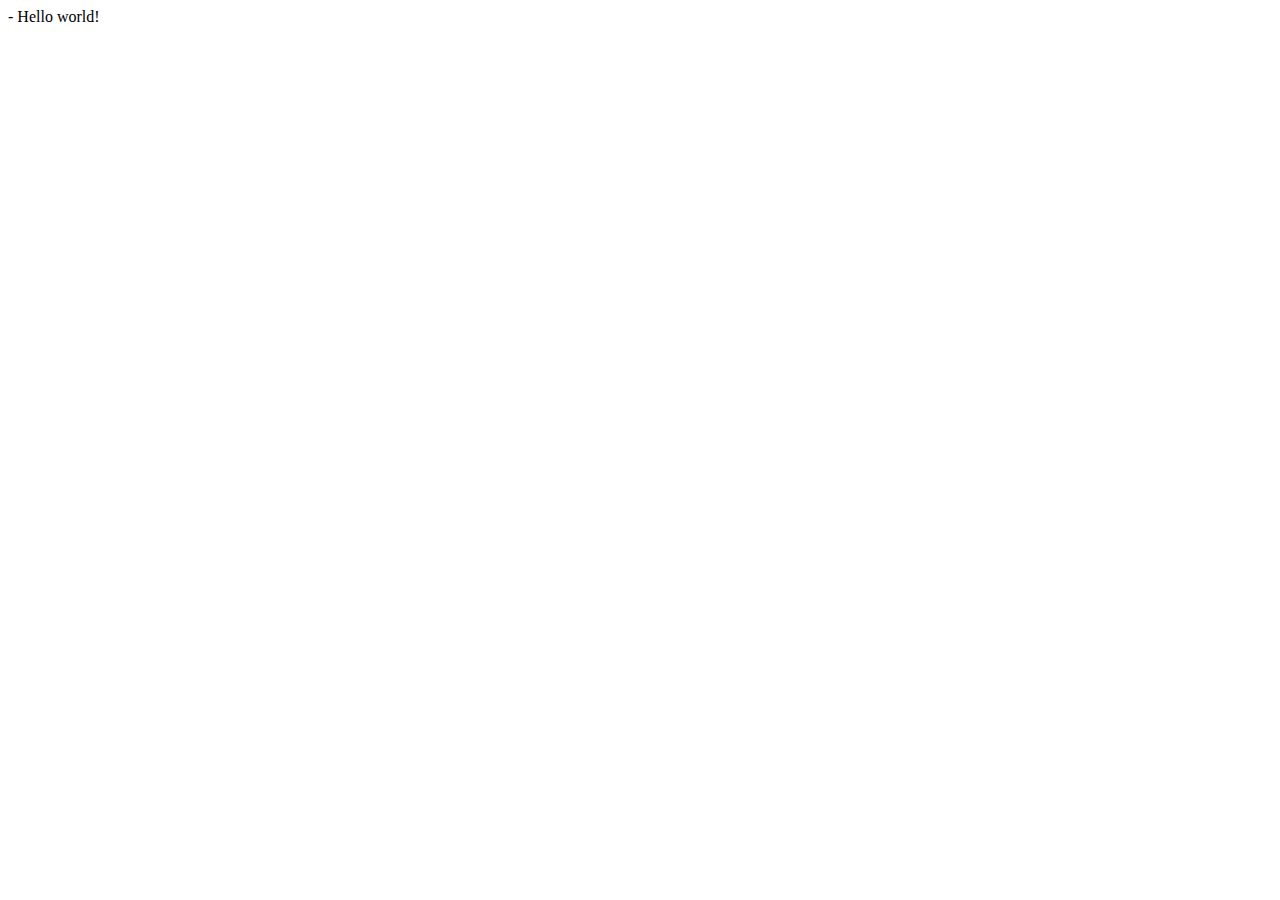
==== index.html @ 1ed4e725 "Add resume template" ====
<!DOCTYPE html>
<html lang="en">
<head>
    <meta charset="UTF-8">
    <meta http-equiv="X-UA-Compatible" content="IE=edge">
    <meta name="viewport" content="width=device-width, initial-scale=1.0">
    <title>Resume</title>
</head>
<body>
    - Hello world!
</body>
</html>
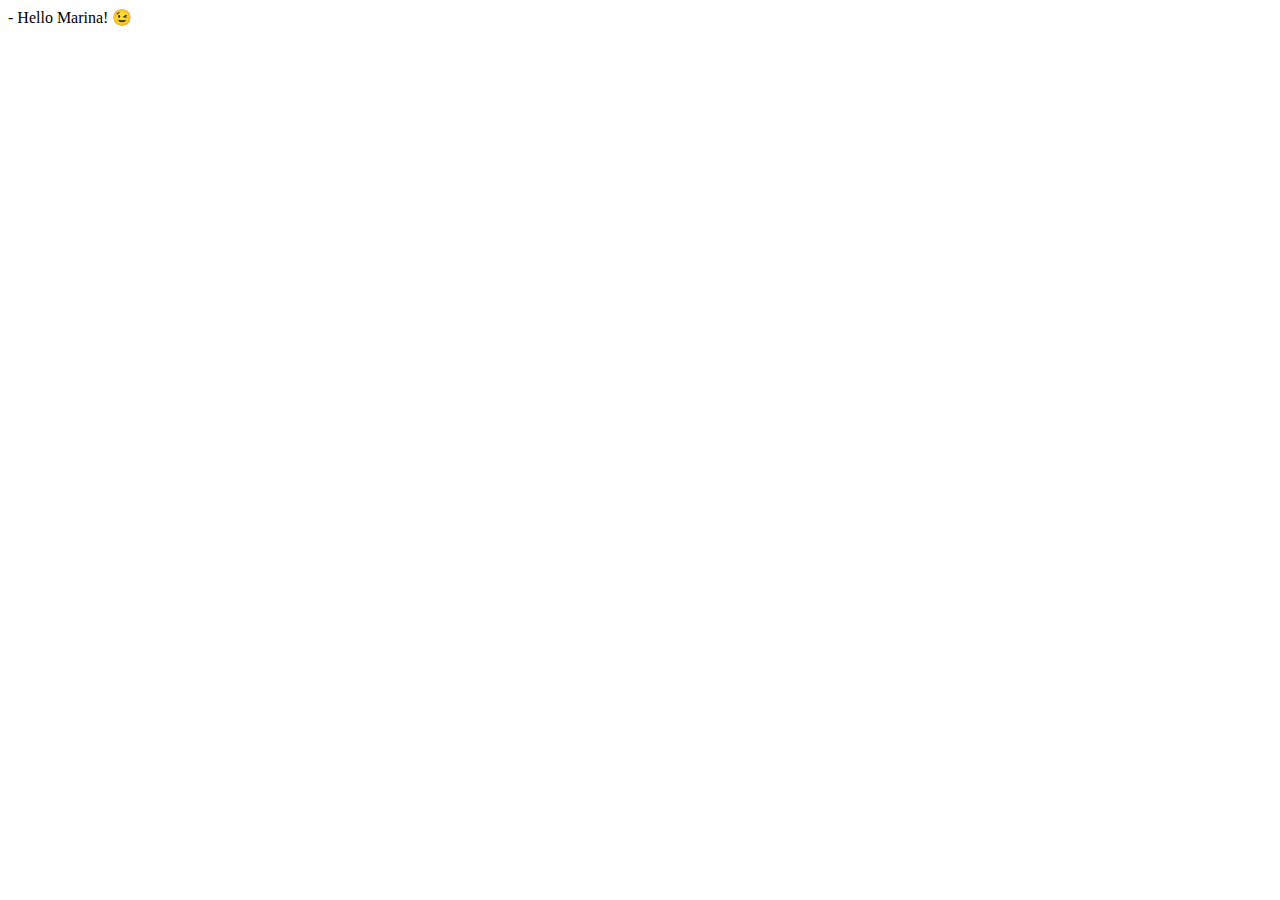
==== commit 3c50654d: "body test" ====
--- a/index.html
+++ b/index.html
@@ -7,6 +7,6 @@
     <title>Resume</title>
 </head>
 <body>
-    - Hello world!
+    - Hello Marina! &#x1F609;
 </body>
 </html>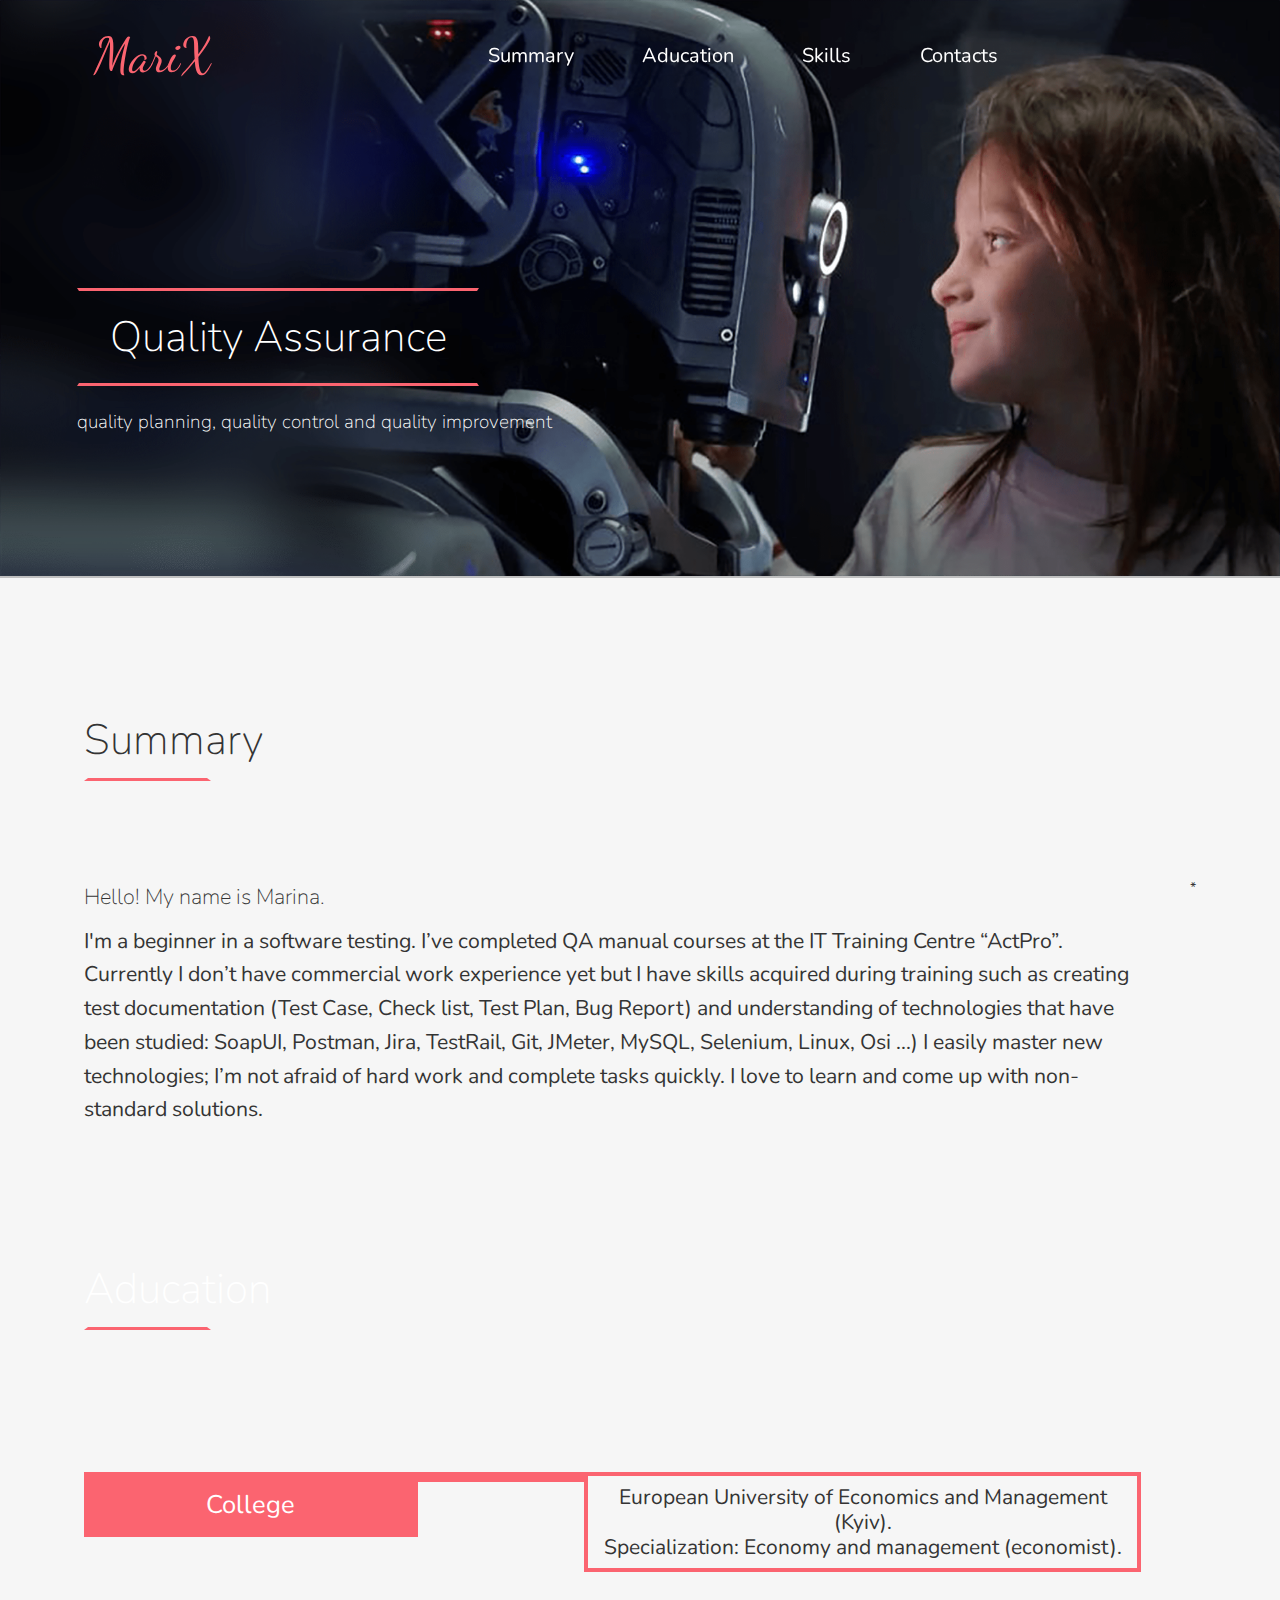
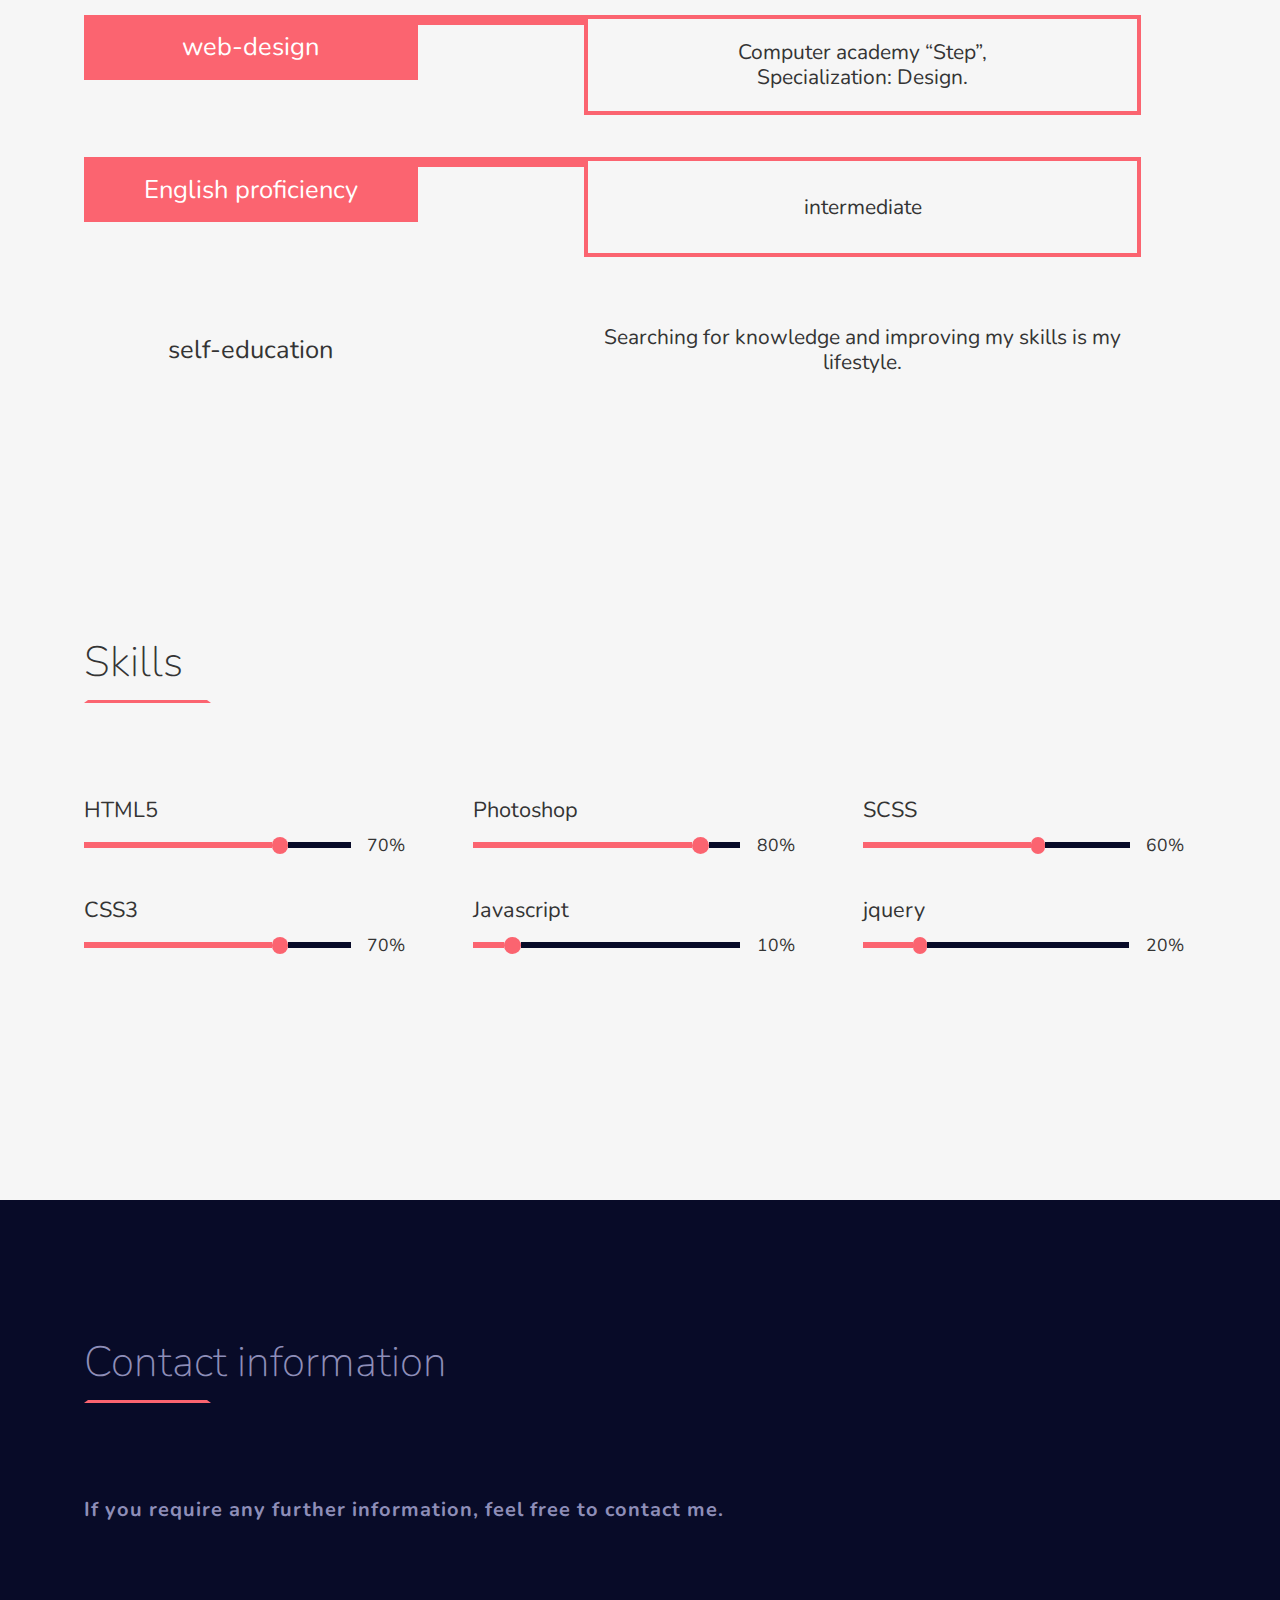
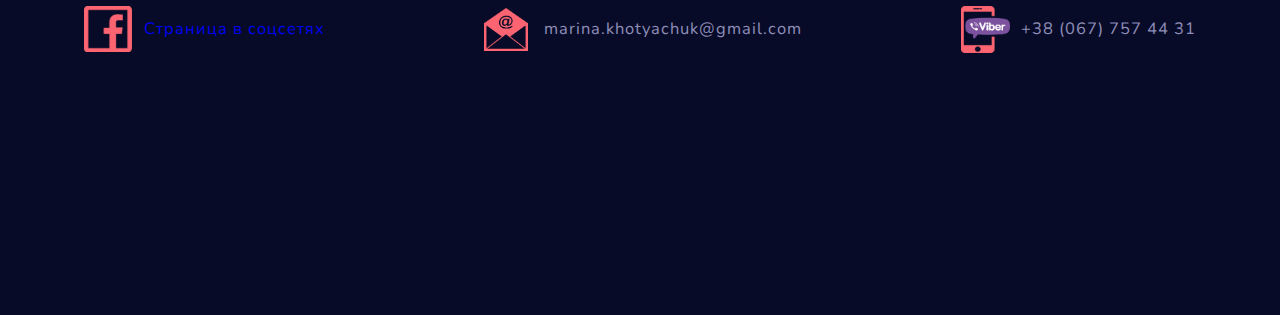
==== commit ec8812f6: "index modified languaged" ====
--- a/index.html
+++ b/index.html
@@ -1,12 +1,259 @@
 <!DOCTYPE html>
 <html lang="en">
-<head>
-    <meta charset="UTF-8">
-    <meta http-equiv="X-UA-Compatible" content="IE=edge">
-    <meta name="viewport" content="width=device-width, initial-scale=1.0">
-    <title>Resume</title>
-</head>
-<body>
-    - Hello Marina! &#x1F609;
-</body>
+    <head>
+        <meta charset="UTF-8">
+        <meta name="viewport" content="width=device-width,initial-scale=1.0">
+        <meta name="robots" content="none">
+        <meta http-equiv="X-UA-Compatible" content="ie=edge">
+        <title>MariX</title>
+        <link rel="stylesheet" href="css/main.css">
+    </head>
+    <body>
+        <header>
+            <div class="header"></div>
+            <div id="logo" onclick="slowScroll('#top')">
+                <span id="span_logo">MariX</span>
+            </div>
+            <div class="header_burger">
+                <span></span>
+            </div>
+            
+            <div id="menu">
+                <a href="#" title="Обо мне" onclick="slowScroll('#main')">Summary</a>
+                <a href="#" title="Образование" onclick="slowScroll('#edu')">Aducation</a>
+                <a href="#" title="Навыки" onclick="slowScroll('#skills')">Skills</a>
+                <a href="#" title="Контакты" onclick="slowScroll('#contacts')">Contacts</a>
+            </div>
+            
+            
+        </header>
+
+        <div id="container">
+        <div id="top">
+                <img src="images/head@3x.png">
+                
+            <div id="top_headline">
+                <h1>Quality Assurance</h1><br>
+                <h3>quality planning, quality control and quality improvement</h3>
+            </div>
+            
+        </div>
+
+
+        <!--блок Обо мне-->
+        <div id="main">
+            <div class="lable">
+                <h2>Summary</h2><div></div>
+            </div>
+           
+                
+            <div class="story">
+                
+                
+                <div class="content">
+                    <h3>Hello! My name is Marina.</h3>
+                <p>I'm a beginner in a software testing. I’ve completed QA manual courses at the IT Training Centre “ActPro”. Currently I don’t have commercial work experience yet but I have skills acquired during training such as creating test documentation (Test Case, Check list, Test Plan, Bug Report) and understanding of technologies that have been studied: SoapUI, Postman, Jira, TestRail, Git, JMeter, MySQL, Selenium, Linux, Osi ...)
+                I easily master new technologies; I’m not afraid of hard work and complete tasks quickly. I love to learn and come up with non-standard solutions.
+                </p>
+                    </div>
+                    <div class="photo">*</div>
+                
+            </div>
+
+            
+ <!--
+            <div class="story_block">
+                <div class="block_title">Продолжение (Long read)</div>
+                <div class="block_text">
+                    <p>А дальше были 7 лет декрета, которые принесли мне двоих прекрасных детей, счастливую 
+                        семью о которой я мечтала… <br>Да, 7 лет это очень много для ITсферы и я понимаю, что
+                         прогресс ушел вперед, верстка усложнилась, технологии изменились и, возможно, мне
+                          не всегда удавалось держать руку на пульсе всех нововведений. Но! Я сегодня ничуть 
+                          не хуже чем раньше, даже лучше. Я такая же способная, умная и целеустремленная и, 
+                          вдобавок, теперь стрессоустойчивая и отзывчивая к людям.
+                    </p>
+                    <p>
+                        В этом году, неожиданно для себя, мне пришлось познакомиться с новым направлением &mdash; звукозаписью.
+                        Мой муж &mdash; музыкант захотел домашнюю мини звукозаписывающую студию и по его просьбе я 
+                        сама установила секвенсор Ableton Live, разобралась в интерфейсе, подключила внешнюю звуковую карту, 
+                        плюс множество разных плагинов, объяснила как все это работает. В результате клиент счастлив, а я 
+                        молодец!<br>
+                        Так же в этом году, еще более неожиданно, я имела возможность преподавать основы 
+                        информатики в 10 классе частной школы. Не знаю как это мне пригодится в дальнейшем, 
+                        но я отлично справилась и убедилась, что очень люблю свою работу и готова бесстрашно 
+                        браться за новые возможности саморазвития.
+                    </p>
+                    <p>
+                        Я легко осваиваю новые технологии, не боюсь тяжелой работы, быстро 
+                        справляюсь с поставленными задачами, обожаю учиться и находить нестандартные решения. 
+                        Считаю себя интеллигентной, воспитанной, 
+                        пунктуальной. Я серьезно отношусь к выполнению своих обязанностей, коммуникабельная,
+                         крепкий сангвиник, люблю людей и хочу быть полезной обществу. Воспринимаю мир вокруг 
+                         себя как необъятное пространство возможностей.
+                    </p>
+                </div>
+            </div>
+           -->
+            
+        </div>
+    
+        <!--блок Образование-->
+        <div id="edu">
+            <div class="lable">
+                <h2>Aducation</h2><div></div>
+            </div>
+            <div id="big_lable">
+                
+
+                <div id="fst_line">
+                    <div id="line_col_1"> <span>College</span></div>
+                    <div id="line_col_2"><span></span></div>
+                    <div id="line_col_3"><span>European University of Economics and Management (Kyiv).<br>
+                        Specialization: Economy and management (economist).</span>
+                    </div>
+                </div>
+
+                <div id="sst_line">
+                    <div id="line_col_1"> <span>web-design</span></div>
+                    <div id="line_col_2"><span></span></div>
+                    <div id="line_col_3"><span>Computer academy “Step”,<br>Specialization: Design.</span></div>
+                </div>
+
+                <div id="third_line">
+                    <div id="line_col_1"> <span>English proficiency</span></div>
+                    <div id="line_col_2"><span></span></div>
+                    <div id="line_col_3"><span>intermediate</span></div>
+                </div>
+
+                <div id="tfourth_line">
+                    <div id="line_col_1"> <span>self-&shy;education</span></div>
+                    <div id="line_col_2"><span></span></div>
+                    <div id="line_col_3"><span>Searching for knowledge and improving my skills is my lifestyle.</span></div>
+                </div>
+
+            </div>
+         
+        </div>
+         <!--блок Навыки-->
+         <div id="skills">
+            <div class="lable">
+                <h2>Skills</h2><div></div>
+            </div>
+
+            <div id="progressbars">
+                <div class="prog_1_line">
+                    <div class="prog_coll">
+                        <p>HTML5</p>
+                         <div><span class="red_line"></span>
+                            <span class="circle"></span>
+                            <span class="gray_line"></span>
+                            <span class="persent">70%</span>
+                        </div>   
+                    </div>
+                    <div class="prog_coll2">
+                        <p>Photoshop</p>
+                        <div><span class="red_line"></span>
+                            <span class="circle"></span>
+                            <span class="gray_line"></span>
+                            <span class="persent">80%</span>
+                        </div>    
+                    </div>
+                    <div class="prog_coll3">
+                        <p>SCSS</p>
+                        <div><span class="red_line"></span>
+                            <span class="circle"></span>
+                            <span class="gray_line"></span>
+                            <span class="persent">60%</span>
+                        </div>    
+                    </div>
+                </div>
+                <div class="prog_2_line">
+                    <div class="prog_coll">
+                        <p>CSS3</p>
+                         <div><span class="red_line"></span>
+                            <span class="circle"></span>
+                            <span class="gray_line"></span>
+                            <span class="persent">70%</span>
+                        </div>   
+                    </div>
+                    <div class="prog_coll2">
+                        <p>Javascript</p>
+                        <div><span class="red_line"></span>
+                            <span class="circle"></span>
+                            <span class="gray_line"></span>
+                            <span class="persent">10%</span>
+                        </div>    
+                    </div>
+                    <div class="prog_coll3">
+                        <p>jquery</p>
+                        <div><span class="red_line"></span>
+                            <span class="circle"></span>
+                            <span class="gray_line"></span>
+                            <span class="persent">20%</span>
+                        </div>    
+                    </div>
+                </div>
+            </div>
+            
+        </div>  
+        <!--блок Контакты-->
+        <div id="contacts">
+            <div class="lable">
+                <h2>Contact information</h2><div></div>
+            </div>
+
+            <h5>If you require any further information, feel free to contact me.</h5>
+            <div id="contacts_wrap">
+                
+                <div id="page"><img src="images/facebook_new.png"><span><a href="https://www.facebook.com/profile.php?id=100001445771435" target="blank">Страница&nbsp;в&nbsp;соцсетях</a></span></div>
+                <div id="mail"><img src="images/email_new.png"><span>marina.khotyachuk@gmail.com</span></div>
+                <div id="phone"><img src="images/phone_new.png"><span>+38&nbsp;(067)&nbsp;757&nbsp;44&nbsp;31</span></div>
+            </div>
+      
+         
+        </div>
+        </div>
+        <!--------------------------------------------------------------->
+        <script src="js/script.js"></script>
+       
+        <script src="https://ajax.googleapis.com/ajax/libs/jquery/3.6.0/jquery.min.js"></script>
+
+        <script>
+            function slowScroll(id) {
+                $('html, body').animate({scrollTop: $(id).offset().top}, 500);
+            }
+
+            $(document).on("scroll", function () {
+                if($(window).scrollTop() === 0)
+                $("header").removeClass("fixed");
+                else
+                $("header").attr("class", "fixed");
+
+            });
+           
+        </script>
+        <script>
+            $(document).ready(function(){
+                $('.block_title').click(function(event){
+                    $(this).toggleClass('active').next().slideToggle(300);
+                });
+                });
+        </script>
+
+        <script>
+            $(document).ready(function(){
+                $('.header_burger').click(function(event){
+                    $('.header_burger,#menu').toggleClass('active');
+                    $('body').toggleClass('lock');
+                  
+                });
+
+                    $('#menu a').click(function(event) {
+                        $('.header__burger,#menu').removeClass('active');
+                        $('body').removeClass('lock');
+                    });
+            });
+        </script>
+       
+    </body>
 </html>--- a/css/main.css
+++ b/css/main.css
@@ -0,0 +1,810 @@
+@charset "UTF-8";
+/*Обнуление*/
+@import url("https://fonts.googleapis.com/css2?family=Nunito:ital,wght@0,400;1,700&display=swap");
+@import url("https://fonts.googleapis.com/css2?family=Dancing+Script:wght@600&display=swap");
+* {
+  padding: 0;
+  margin: 0;
+  border: 0;
+}
+
+*, *:before, *:after {
+  -webkit-box-sizing: border-box;
+  box-sizing: border-box;
+}
+
+:focus, :active {
+  outline: none;
+}
+
+a:focus, a:active {
+  outline: none;
+}
+
+nav, footer, header, aside {
+  display: block;
+}
+
+html, body {
+  height: 100%;
+  width: 100%;
+  font-size: 100%;
+  line-height: 100%;
+  font-size: 14px;
+  -ms-text-size-adjust: 100%;
+  -moz-text-size-adjust: 100%;
+  -webkit-text-size-ajust: 100%;
+}
+
+input, button, textarea {
+  font-family: inherit;
+}
+
+input::-ms-clear {
+  display: none;
+}
+
+button {
+  cursor: pointer;
+}
+
+button::-moz-focus-inner {
+  padding: 0;
+  border: 0;
+}
+
+a, a:visited {
+  text-decoration: none;
+}
+
+a:hover {
+  text-decoration: none;
+}
+
+ul, li {
+  list-style: none;
+}
+
+img {
+  vertical-align: top;
+}
+
+/*h1,h2.h3,h4,h5,h6{font-size: inherit;font-weight: inherit;}
+/*------------------------------------------*/
+* {
+  margin: 0;
+  padding: 0;
+  outline: none;
+}
+
+/*Переменные*/
+/*----------*/
+body, html {
+  width: 100%;
+  height: 100%;
+}
+
+body {
+  background-color: #f6f6f6;
+  font-family: "Nunito", "serif", "Trebuchet MS", Arial, Helvetica, sans-serif;
+}
+
+h1, h2, h3, h4, h5 {
+  font-family: "Nunito", "serif", "Trebuchet MS", Arial, Helvetica, sans-serif;
+  font-weight: lighter;
+}
+
+header {
+  padding: 10px 0.5% 0px 0.5%;
+  width: calc(320px + (1600 - 320) * ((100vw - 320px) / (1600 - 320)));
+  background: transparent;
+  float: left;
+  position: fixed;
+  z-index: 5000;
+}
+header #logo {
+  float: left;
+  color: #fb6470;
+  cursor: pointer;
+}
+header #logo span#span_logo {
+  font-size: calc(15px + (60 - 15) * ((100vw - 320px) / (1600 - 320)));
+  line-height: calc(10px + (120 - 10) * ((100vw - 320px) / (1600 - 320)));
+  margin-left: calc(20px + (110 - 20) * ((100vw - 320px) / (1600 - 320)));
+  font-family: "Dancing Script", sans-serif;
+}
+header .header_burger {
+  display: none;
+}
+header #menu {
+  text-align: center;
+  font-size: calc(5px + (25 - 5) * ((100vw - 320px) / (1600 - 320)));
+  line-height: calc(10px + (120 - 10) * ((100vw - 320px) / (1600 - 320)));
+}
+header #menu a {
+  color: #fff;
+}
+header #menu a:hover {
+  color: #cccccc;
+  text-decoration: underline;
+}
+header #menu a:not(:last-child) {
+  margin-right: 5%;
+}
+@media (max-width: 320px) {
+  header #menu {
+    margin-top: 5%;
+    margin-bottom: 2%;
+    font-size: 12px;
+    width: 100%;
+    float: left;
+  }
+}
+@media (max-width: 767px) {
+  header body.lock {
+    overflow: hidden;
+  }
+  header .header:before {
+    content: "";
+    position: absolute;
+    top: 0;
+    left: 0;
+    width: 100%;
+    height: 100%;
+    background-color: #080b28;
+    z-index: 3;
+  }
+  header .header_burger {
+    z-index: 3;
+    display: block;
+    position: relative;
+    width: 100%;
+    height: 20px;
+    margin-top: 1%;
+    margin-bottom: 1%;
+  }
+  header .header_burger:before,
+header .header_burger:after {
+    content: "";
+    background-color: #fff;
+    position: absolute;
+    width: 30px;
+    height: 2px;
+    right: 10%;
+  }
+  header .header_burger span {
+    position: absolute;
+    background-color: #fff;
+    right: 10%;
+    top: 9px;
+    width: 30px;
+    height: 2px;
+    -webkit-transition: all 0.3s ease 0s;
+    transition: all 0.3s ease 0s;
+  }
+  header .header_burger:before {
+    top: 0;
+  }
+  header .header_burger:after {
+    bottom: 0;
+    -webkit-transition: all 0.3s ease 0s;
+    transition: all 0.3s ease 0s;
+  }
+  header .header_burger.active:before {
+    -webkit-transform: rotate(45deg);
+            transform: rotate(45deg);
+    top: 9px;
+  }
+  header .header_burger.active:after {
+    -webkit-transform: rotate(-45deg);
+            transform: rotate(-45deg);
+    bottom: 9px;
+  }
+  header .header_burger.active span {
+    -webkit-transform: scale(0);
+            transform: scale(0);
+  }
+  header #logo {
+    position: relative;
+    z-index: 3;
+  }
+  header #logo span#span_logo {
+    font-size: 30px;
+    line-height: 30px;
+    margin-left: calc(20px + (110 - 20) * ((100vw - 320px) / (1600 - 320)));
+  }
+  header #menu {
+    position: fixed;
+    top: -100%;
+    left: 0;
+    width: 100%;
+    height: 100%;
+    background-color: #080b28;
+    padding: 10% 0px 0px 7%;
+    display: -webkit-box;
+    display: -ms-flexbox;
+    display: flex;
+    -webkit-box-orient: vertical;
+    -webkit-box-direction: normal;
+        -ms-flex-direction: column;
+            flex-direction: column;
+    -webkit-box-align: baseline;
+        -ms-flex-align: baseline;
+            align-items: baseline;
+    -webkit-transition: all 0.3s ease 0s;
+    transition: all 0.3s ease 0s;
+    overflow: auto;
+  }
+  header #menu a {
+    font-size: 20px;
+    line-height: 40px;
+  }
+  header #menu.active {
+    top: 0;
+  }
+  header header.fixed #logo {
+    color: #fb6470;
+  }
+  header .fixed #menu a {
+    color: #fff;
+  }
+  header .fixed #menu a:hover {
+    color: #fb6470;
+  }
+}
+
+@media (min-width: 768px) {
+  .fixed {
+    z-index: 5000;
+    background-color: #fff;
+    border-bottom: 1px solid silver;
+  }
+
+  header.fixed #logo {
+    color: #343434;
+  }
+
+  .fixed #menu a {
+    color: #343434;
+  }
+  .fixed #menu a:hover {
+    color: #fb6470;
+  }
+}
+#container {
+  max-width: 3900px;
+  margin: o auto;
+  /*блок Обо мне*/
+  /*блок Образование*/
+  /*блок Навыки*/
+  /*Блок с контактами*/
+}
+@media (max-width: 1200px) {
+  #container #container {
+    max-width: 1170px;
+  }
+}
+@media (max-width: 992px) {
+  #container #container {
+    max-width: 962px;
+  }
+}
+@media (max-width: 767px) {
+  #container #container {
+    max-width: none;
+  }
+}
+#container #top {
+  width: 100%;
+  background-color: #080b28;
+  position: relative;
+  text-align: center;
+  color: #fff;
+}
+#container #top img {
+  max-width: 100%;
+}
+#container #top #top_headline {
+  float: left;
+  position: absolute;
+  top: 50%;
+  left: 6%;
+}
+#container #top #top_headline h1 {
+  font-size: calc(20px + (50 - 20) * ((100vw - 320px) / (1600 - 320)));
+  border: 2px solid transparent;
+  border-bottom: solid #fb6470;
+  border-top: solid #fb6470;
+  padding-top: calc(6px + (50 - 6) * ((100vw - 320px) / (1600 - 320)));
+  padding-bottom: calc(6px + (50 - 6) * ((100vw - 320px) / (1600 - 320)));
+  display: block;
+  width: calc(200px + (470 - 200) * ((100vw - 320px) / (1600 - 320)));
+}
+#container #top #top_headline h3 {
+  padding-top: calc(0px + (20 - 0) * ((100vw - 320px) / (1600 - 320)));
+  font-size: calc(10px + (22 - 10) * ((100vw - 320px) / (1600 - 320)));
+  display: block;
+}
+@media (max-width: 767px) {
+  #container #top img {
+    margin-top: 30px;
+  }
+}
+#container #contacts .lable, #container #skills .lable, #container #edu .lable, #container #main .lable {
+  margin-bottom: 100px;
+}
+#container #contacts .lable h2, #container #skills .lable h2, #container #edu .lable h2, #container #main .lable h2 {
+  font-size: calc(20px + (50 - 20) * ((100vw - 320px) / (1600 - 320)));
+  font-family: "Nunito", "serif", "Trebuchet MS", Arial, Helvetica, sans-serif;
+}
+#container #contacts .lable div, #container #skills .lable div, #container #edu .lable div, #container #main .lable div {
+  border: 4px solid transparent;
+  border-bottom: solid #fb6470;
+  width: calc(60px + (150 - 60) * ((100vw - 320px) / (1600 - 320)));
+  height: calc(15px + (40 - 15) * ((100vw - 320px) / (1600 - 320)));
+}
+#container #main {
+  width: 100%;
+  padding-top: calc(20px + (200 - 20) * ((100vw - 320px) / (1600 - 320)));
+  padding-right: calc(5px + (110 - 5) * ((100vw - 320px) / (1600 - 320)));
+  padding-left: calc(5px + (110 - 5) * ((100vw - 320px) / (1600 - 320)));
+  float: left;
+  background-color: #f6f6f6;
+  border-top: 2px solid silver;
+  color: #343434;
+}
+#container #main .story {
+  display: -webkit-box;
+  display: -ms-flexbox;
+  display: flex;
+  -webkit-box-pack: justify;
+      -ms-flex-pack: justify;
+          justify-content: space-between;
+  -ms-flex-wrap: nowrap;
+      flex-wrap: nowrap;
+  width: 100%;
+}
+#container #main .story .content {
+  width: 100%;
+  display: -webkit-box;
+  display: -ms-flexbox;
+  display: flex;
+  -webkit-box-orient: vertical;
+  -webkit-box-direction: normal;
+      -ms-flex-direction: column;
+          flex-direction: column;
+  -ms-flex-pack: distribute;
+      justify-content: space-around;
+  /*border: 1px solid red; */
+  text-align: left;
+  font-size: calc(10px + (25 - 10) * ((100vw - 320px) / (1600 - 320)));
+  line-height: calc(15px + (40 - 15) * ((100vw - 320px) / (1600 - 320)));
+}
+#container #main .story .content h3 {
+  line-height: calc(15px + (40 - 15) * ((100vw - 320px) / (1600 - 320)));
+  font-size: calc(12px + (25 - 12) * ((100vw - 320px) / (1600 - 320)));
+  padding-bottom: 10px;
+}
+#container #main .story .photo {
+  margin-left: 5%;
+  /*border: 1px solid red;*/
+}
+#container #main .story .photo img {
+  width: calc(276px + (410 - 276) * ((100vw - 320px) / (1600 - 320)));
+}
+@media (max-width: 767px) {
+  #container #main .story {
+    -ms-flex-wrap: wrap;
+        flex-wrap: wrap;
+  }
+  #container #main .story .content {
+    -webkit-box-ordinal-group: 3;
+        -ms-flex-order: 2;
+            order: 2;
+    padding: 10% 0%;
+  }
+  #container #main .story .photo {
+    width: 100%;
+    -webkit-box-ordinal-group: 2;
+        -ms-flex-order: 1;
+            order: 1;
+    padding-left: 10%;
+    margin-left: 0%;
+    margin-bottom: 5%;
+    border-bottom: 1px ridge #dad8d8;
+  }
+  #container #main .story .photo img {
+    width: 70%;
+    height: calc(300px + (650 - 300) * ((100vw - 320px) / (767 - 320)));
+    -o-object-fit: cover;
+       object-fit: cover;
+    -o-object-position: 0 0px;
+       object-position: 0 0px;
+  }
+}
+#container #main .story_block {
+  float: left;
+  width: 100%;
+  margin-bottom: 50px;
+}
+#container #main .story_block .block_title {
+  text-transform: uppercase;
+  position: relative;
+  padding: 10px 0px 10px 30px;
+  cursor: pointer;
+  letter-spacing: 2px;
+  background-color: #080b28;
+  color: white;
+  font-size: calc(12px + (23 - 12) * ((100vw - 320px) / (1600 - 320)));
+}
+#container #main .story_block .block_title:before, #container #main .story_block .block_title:after {
+  content: "";
+  width: 12px;
+  height: 3px;
+  background-color: white;
+  position: absolute;
+  top: 15px;
+  -webkit-transition: all 0.3s ease 0s;
+  transition: all 0.3s ease 0s;
+}
+#container #main .story_block .block_title:before {
+  -webkit-transform: rotate(40deg);
+          transform: rotate(40deg);
+  left: 0px;
+}
+#container #main .story_block .block_title:after {
+  -webkit-transform: rotate(-40deg);
+          transform: rotate(-40deg);
+  left: 8px;
+}
+#container #main .story_block .block_title.active:before, #container #main .story_block .block_title.active:after {
+  background-color: red;
+}
+#container #main .story_block .block_title.active:before {
+  -webkit-transform: rotate(-40deg);
+          transform: rotate(-40deg);
+}
+#container #main .story_block .block_title.active:after {
+  -webkit-transform: rotate(40deg);
+          transform: rotate(40deg);
+}
+#container #main .story_block .block_text {
+  padding: 50px 0px 50px 0px;
+  display: none;
+  text-align: left;
+  font-size: calc(10px + (25 - 10) * ((100vw - 320px) / (1600 - 320)));
+  line-height: calc(15px + (40 - 15) * ((100vw - 320px) / (1600 - 320)));
+}
+#container #main .story_block .block_text p {
+  margin-bottom: 20px;
+}
+#container #edu #big_lable #third_line #line_col_1 span, #container #edu #big_lable #sst_line #line_col_1 span, #container #edu #big_lable #fst_line #line_col_1 span {
+  background-color: #fb6470;
+  display: block;
+  text-align: center;
+  font-size: calc(12px + (30 - 12) * ((100vw - 320px) / (1600 - 320)));
+}
+#container #edu #big_lable #third_line #line_col_2, #container #edu #big_lable #sst_line #line_col_2, #container #edu #big_lable #fst_line #line_col_2 {
+  border: 0px solid transparent;
+  border-top: 10px solid #fb6470;
+  width: 15%;
+  height: 100%;
+}
+#container #edu #big_lable #third_line #line_col_3, #container #edu #big_lable #sst_line #line_col_3, #container #edu #big_lable #fst_line #line_col_3 {
+  display: -webkit-box;
+  display: -ms-flexbox;
+  display: flex;
+  -webkit-box-align: center;
+      -ms-flex-align: center;
+          align-items: center;
+  -webkit-box-pack: center;
+      -ms-flex-pack: center;
+          justify-content: center;
+  font-size: calc(12px + (24 - 12) * ((100vw - 320px) / (1600 - 320)));
+  line-height: calc(10px + (30 - 10) * ((100vw - 320px) / (1600 - 320)));
+  color: #343434;
+  text-align: center;
+  width: 50%;
+  height: 100%;
+  border: 4px solid #fb6470;
+}
+#container #edu #big_lable #tfourth_line, #container #edu #big_lable #third_line, #container #edu #big_lable #sst_line, #container #edu #big_lable #fst_line {
+  width: 100%;
+  height: calc(120px + (150 - 120) * ((100vw - 320px) / (1600 - 320)));
+  padding-top: calc(20px + (50 - 20) * ((100vw - 320px) / (1600 - 320)));
+  display: -webkit-box;
+  display: -ms-flexbox;
+  display: flex;
+}
+#container #edu #big_lable #third_line #line_col_1, #container #edu #big_lable #sst_line #line_col_1, #container #edu #big_lable #fst_line #line_col_1 {
+  width: 30%;
+  height: 65%;
+  background-color: #fb6470;
+  display: -webkit-box;
+  display: -ms-flexbox;
+  display: flex;
+  -webkit-box-align: center;
+      -ms-flex-align: center;
+          align-items: center;
+  -webkit-box-pack: center;
+      -ms-flex-pack: center;
+          justify-content: center;
+}
+#container #edu {
+  float: left;
+  background-image: url(../images/edu_bg.jpg);
+  background-size: cover;
+  background-attachment: fixed;
+  width: 100%;
+  padding-top: calc(20px + (200 - 20) * ((100vw - 320px) / (1600 - 320)));
+  padding-right: calc(5px + (110 - 5) * ((100vw - 320px) / (1600 - 320)));
+  padding-left: calc(5px + (110 - 5) * ((100vw - 320px) / (1600 - 320)));
+  padding-bottom: 100px;
+  color: #fff;
+}
+#container #edu #big_lable {
+  width: 100%;
+  height: calc(480px + (600 - 480) * ((100vw - 320px) / (1600 - 320)));
+  background: -webkit-gradient(linear, right top, left top, color-stop(60%, #f6f6f6), color-stop(40%, transparent));
+  background: linear-gradient(to left, #f6f6f6 60%, transparent 40%);
+}
+#container #edu #big_lable #tfourth_line #line_col_1 {
+  width: 30%;
+  background-color: #f6f6f6;
+  display: -webkit-box;
+  display: -ms-flexbox;
+  display: flex;
+  -webkit-box-pack: center;
+      -ms-flex-pack: center;
+          justify-content: center;
+  -webkit-box-align: center;
+      -ms-flex-align: center;
+          align-items: center;
+}
+#container #edu #big_lable #tfourth_line #line_col_1 span {
+  text-align: center;
+  font-size: calc(12px + (30 - 12) * ((100vw - 320px) / (1600 - 320)));
+  color: #343434;
+}
+#container #edu #big_lable #tfourth_line #line_col_2 {
+  border: 0px solid transparent;
+  border-bottom: 20px solid #f6f6f6;
+  width: 15%;
+  height: 100%;
+}
+#container #edu #big_lable #tfourth_line #line_col_3 {
+  font-size: calc(12px + (24 - 12) * ((100vw - 320px) / (1600 - 320)));
+  line-height: calc(10px + (30 - 10) * ((100vw - 320px) / (1600 - 320)));
+  color: #343434;
+  display: -webkit-box;
+  display: -ms-flexbox;
+  display: flex;
+  -webkit-box-align: center;
+      -ms-flex-align: center;
+          align-items: center;
+  -webkit-box-pack: center;
+      -ms-flex-pack: center;
+          justify-content: center;
+  text-align: center;
+  width: 50%;
+  height: 100%;
+}
+#container #skills {
+  float: left;
+  background-color: #f6f6f6;
+  height: calc(400px + (800 - 400) * ((100vw - 320px) / (1600 - 320)));
+  width: 100%;
+  padding-top: calc(20px + (200 - 20) * ((100vw - 320px) / (1600 - 320)));
+  padding-right: calc(5px + (110 - 5) * ((100vw - 320px) / (1600 - 320)));
+  padding-left: calc(5px + (110 - 5) * ((100vw - 320px) / (1600 - 320)));
+  padding-bottom: 100px;
+  color: #343434;
+}
+#container #skills #progressbars .prog_2_line .prog_coll3 div .red_line, #container #skills #progressbars .prog_2_line .prog_coll2 div .red_line, #container #skills #progressbars .prog_2_line .prog_coll div .red_line, #container #skills #progressbars .prog_1_line .prog_coll3 div .red_line, #container #skills #progressbars .prog_1_line .prog_coll2 div .red_line, #container #skills #progressbars .prog_1_line .prog_coll div .red_line {
+  display: block;
+  height: 6px;
+  background-color: #fb6470;
+}
+#container #skills #progressbars .prog_2_line .prog_coll3 div .circle, #container #skills #progressbars .prog_2_line .prog_coll2 div .circle, #container #skills #progressbars .prog_2_line .prog_coll div .circle, #container #skills #progressbars .prog_1_line .prog_coll3 div .circle, #container #skills #progressbars .prog_1_line .prog_coll2 div .circle, #container #skills #progressbars .prog_1_line .prog_coll div .circle {
+  display: block;
+  width: calc(10px + (20 - 10) * ((100vw - 320px) / (1600 - 320)));
+  height: calc(10px + (20 - 10) * ((100vw - 320px) / (1600 - 320)));
+  background-color: #fb6470;
+  border-radius: 100px;
+}
+#container #skills #progressbars .prog_2_line .prog_coll3 div .gray_line, #container #skills #progressbars .prog_2_line .prog_coll2 div .gray_line, #container #skills #progressbars .prog_2_line .prog_coll div .gray_line, #container #skills #progressbars .prog_1_line .prog_coll3 div .gray_line, #container #skills #progressbars .prog_1_line .prog_coll2 div .gray_line, #container #skills #progressbars .prog_1_line .prog_coll div .gray_line {
+  display: block;
+  height: 6px;
+  background-color: #080b28;
+}
+#container #skills #progressbars .prog_2_line .prog_coll3 div .persent, #container #skills #progressbars .prog_2_line .prog_coll2 div .persent, #container #skills #progressbars .prog_2_line .prog_coll div .persent, #container #skills #progressbars .prog_1_line .prog_coll3 div .persent, #container #skills #progressbars .prog_1_line .prog_coll2 div .persent, #container #skills #progressbars .prog_1_line .prog_coll div .persent {
+  display: block;
+  font-size: calc(10px + (20 - 10) * ((100vw - 320px) / (1600 - 320)));
+  width: 10%;
+  margin: 0px 5%;
+}
+#container #skills #progressbars .prog_2_line, #container #skills #progressbars .prog_1_line {
+  width: 100%;
+  height: 100px;
+  /*border: 2px solid gold;*/
+  display: -webkit-box;
+  display: -ms-flexbox;
+  display: flex;
+  -webkit-box-pack: justify;
+      -ms-flex-pack: justify;
+          justify-content: space-between;
+  text-align: left;
+}
+#container #skills #progressbars .prog_2_line .prog_coll3 p, #container #skills #progressbars .prog_2_line .prog_coll2 p, #container #skills #progressbars .prog_2_line .prog_coll p, #container #skills #progressbars .prog_1_line .prog_coll3 p, #container #skills #progressbars .prog_1_line .prog_coll2 p, #container #skills #progressbars .prog_1_line .prog_coll p {
+  font-size: calc(12px + (25 - 12) * ((100vw - 320px) / (1600 - 320)));
+  margin-bottom: 20px;
+}
+#container #skills #progressbars .prog_2_line .prog_coll3, #container #skills #progressbars .prog_2_line .prog_coll2, #container #skills #progressbars .prog_2_line .prog_coll, #container #skills #progressbars .prog_1_line .prog_coll3, #container #skills #progressbars .prog_1_line .prog_coll2, #container #skills #progressbars .prog_1_line .prog_coll {
+  border: 2px;
+  /*solid green;*/
+  width: 30%;
+}
+#container #skills #progressbars {
+  width: 100%;
+  /*border: 2px solid red;*/
+  font-size: 1.5em;
+}
+#container #skills #progressbars .prog_1_line .prog_coll div {
+  display: -webkit-box;
+  display: -ms-flexbox;
+  display: flex;
+  -webkit-box-align: center;
+      -ms-flex-align: center;
+          align-items: center;
+}
+#container #skills #progressbars .prog_1_line .prog_coll div .red_line {
+  width: 60%;
+}
+#container #skills #progressbars .prog_1_line .prog_coll div .gray_line {
+  width: 20%;
+}
+#container #skills #progressbars .prog_1_line .prog_coll2 div {
+  display: -webkit-box;
+  display: -ms-flexbox;
+  display: flex;
+  -webkit-box-align: center;
+      -ms-flex-align: center;
+          align-items: center;
+}
+#container #skills #progressbars .prog_1_line .prog_coll2 div .red_line {
+  width: 70%;
+}
+#container #skills #progressbars .prog_1_line .prog_coll2 div .gray_line {
+  width: 10%;
+}
+#container #skills #progressbars .prog_1_line .prog_coll3 div {
+  display: -webkit-box;
+  display: -ms-flexbox;
+  display: flex;
+  -webkit-box-align: center;
+      -ms-flex-align: center;
+          align-items: center;
+}
+#container #skills #progressbars .prog_1_line .prog_coll3 div .red_line {
+  width: 60%;
+}
+#container #skills #progressbars .prog_1_line .prog_coll3 div .gray_line {
+  width: 30%;
+}
+#container #skills #progressbars .prog_2_line .prog_coll div {
+  display: -webkit-box;
+  display: -ms-flexbox;
+  display: flex;
+  -webkit-box-align: center;
+      -ms-flex-align: center;
+          align-items: center;
+}
+#container #skills #progressbars .prog_2_line .prog_coll div .red_line {
+  width: 60%;
+}
+#container #skills #progressbars .prog_2_line .prog_coll div .gray_line {
+  width: 20%;
+}
+#container #skills #progressbars .prog_2_line .prog_coll2 div {
+  display: -webkit-box;
+  display: -ms-flexbox;
+  display: flex;
+  -webkit-box-align: center;
+      -ms-flex-align: center;
+          align-items: center;
+}
+#container #skills #progressbars .prog_2_line .prog_coll2 div .red_line {
+  width: 10%;
+}
+#container #skills #progressbars .prog_2_line .prog_coll2 div .gray_line {
+  width: 70%;
+}
+#container #skills #progressbars .prog_2_line .prog_coll3 div {
+  display: -webkit-box;
+  display: -ms-flexbox;
+  display: flex;
+  -webkit-box-align: center;
+      -ms-flex-align: center;
+          align-items: center;
+}
+#container #skills #progressbars .prog_2_line .prog_coll3 div .red_line {
+  width: 20%;
+}
+#container #skills #progressbars .prog_2_line .prog_coll3 div .gray_line {
+  width: 80%;
+}
+#container #contacts {
+  color: #8e8eb8;
+  width: 100%;
+  float: left;
+  padding-top: calc(20px + (200 - 20) * ((100vw - 320px) / (1600 - 320)));
+  padding-right: calc(5px + (110 - 5) * ((100vw - 320px) / (1600 - 320)));
+  padding-left: calc(5px + (110 - 5) * ((100vw - 320px) / (1600 - 320)));
+  padding-bottom: 100px;
+  background-color: #080b28;
+}
+#container #contacts h5 {
+  font-size: 20px;
+  font-weight: bolder;
+  letter-spacing: 1px;
+  color: #8e8eb8;
+  margin-bottom: 8%;
+}
+#container #contacts #contacts_wrap {
+  width: 100%;
+  padding-bottom: calc(50px + (200 - 50) * ((100vw - 320px) / (1600 - 320)));
+  display: -webkit-box;
+  display: -ms-flexbox;
+  display: flex;
+  -webkit-box-pack: justify;
+      -ms-flex-pack: justify;
+          justify-content: space-between;
+}
+#container #contacts #contacts_wrap div {
+  display: -webkit-box;
+  display: -ms-flexbox;
+  display: flex;
+  -webkit-box-align: center;
+      -ms-flex-align: center;
+          align-items: center;
+}
+#container #contacts #contacts_wrap div a {
+  cursor: pointer;
+}
+#container #contacts #contacts_wrap div a:hover {
+  text-decoration: underline;
+  font-weight: bolder;
+}
+#container #contacts #contacts_wrap div a:visited {
+  color: #8e8eb8;
+}
+#container #contacts #contacts_wrap div img {
+  width: calc(30px + (70 - 30) * ((100vw - 320px) / (1600 - 320)));
+  -o-object-fit: cover;
+     object-fit: cover;
+  padding-right: 5%;
+}
+#container #contacts #contacts_wrap div span {
+  display: block;
+  font-size: calc(12px + (18 - 12) * ((100vw - 320px) / (1600 - 320)));
+  letter-spacing: 1px;
+}
+@media (max-width: 1000px) {
+  #container #contacts #contacts_wrap {
+    background-image: url(../images/blink.png);
+    background-repeat: no-repeat;
+    background-position: 100% 100%;
+    background-size: auto 100%;
+    -webkit-box-orient: vertical;
+    -webkit-box-direction: normal;
+        -ms-flex-direction: column;
+            flex-direction: column;
+  }
+  #container #contacts #contacts_wrap div {
+    width: 75px;
+    padding-top: 8%;
+  }
+  #container #contacts #contacts_wrap div img {
+    margin-right: 30%;
+  }
+}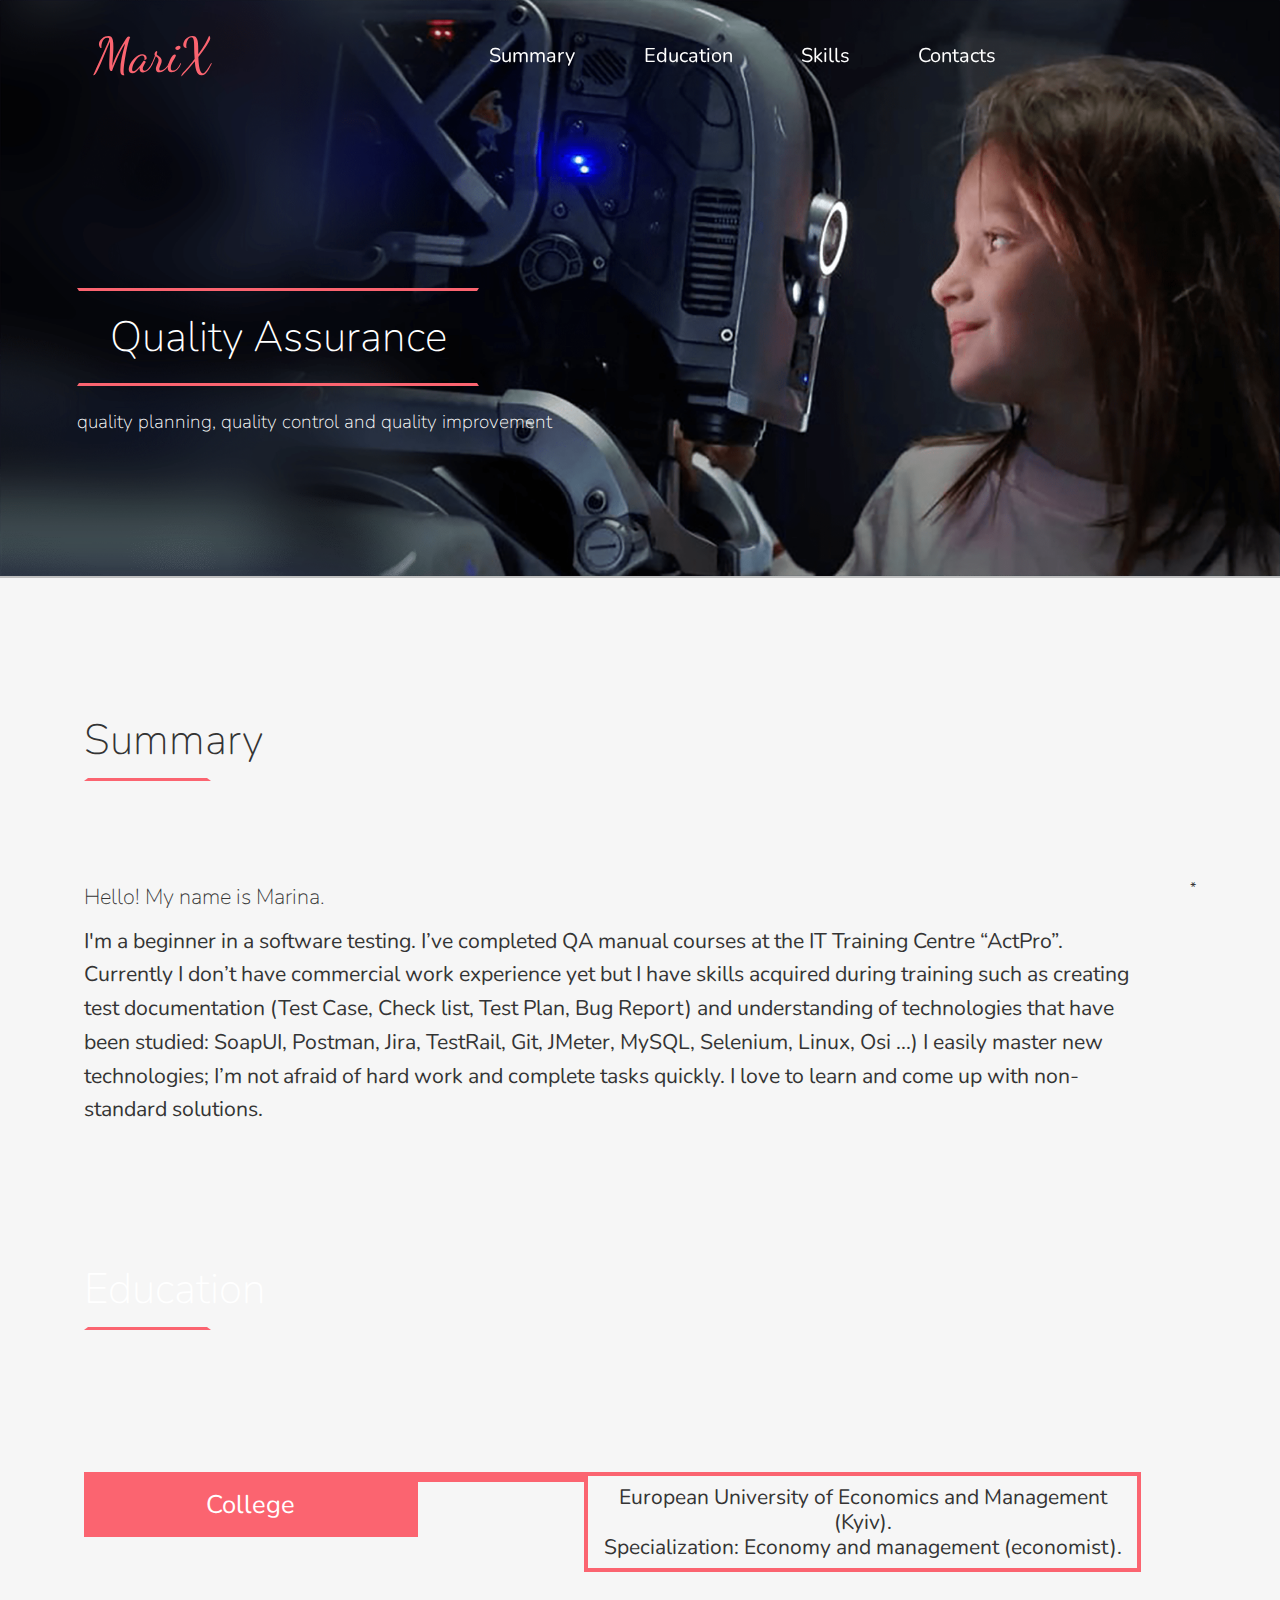
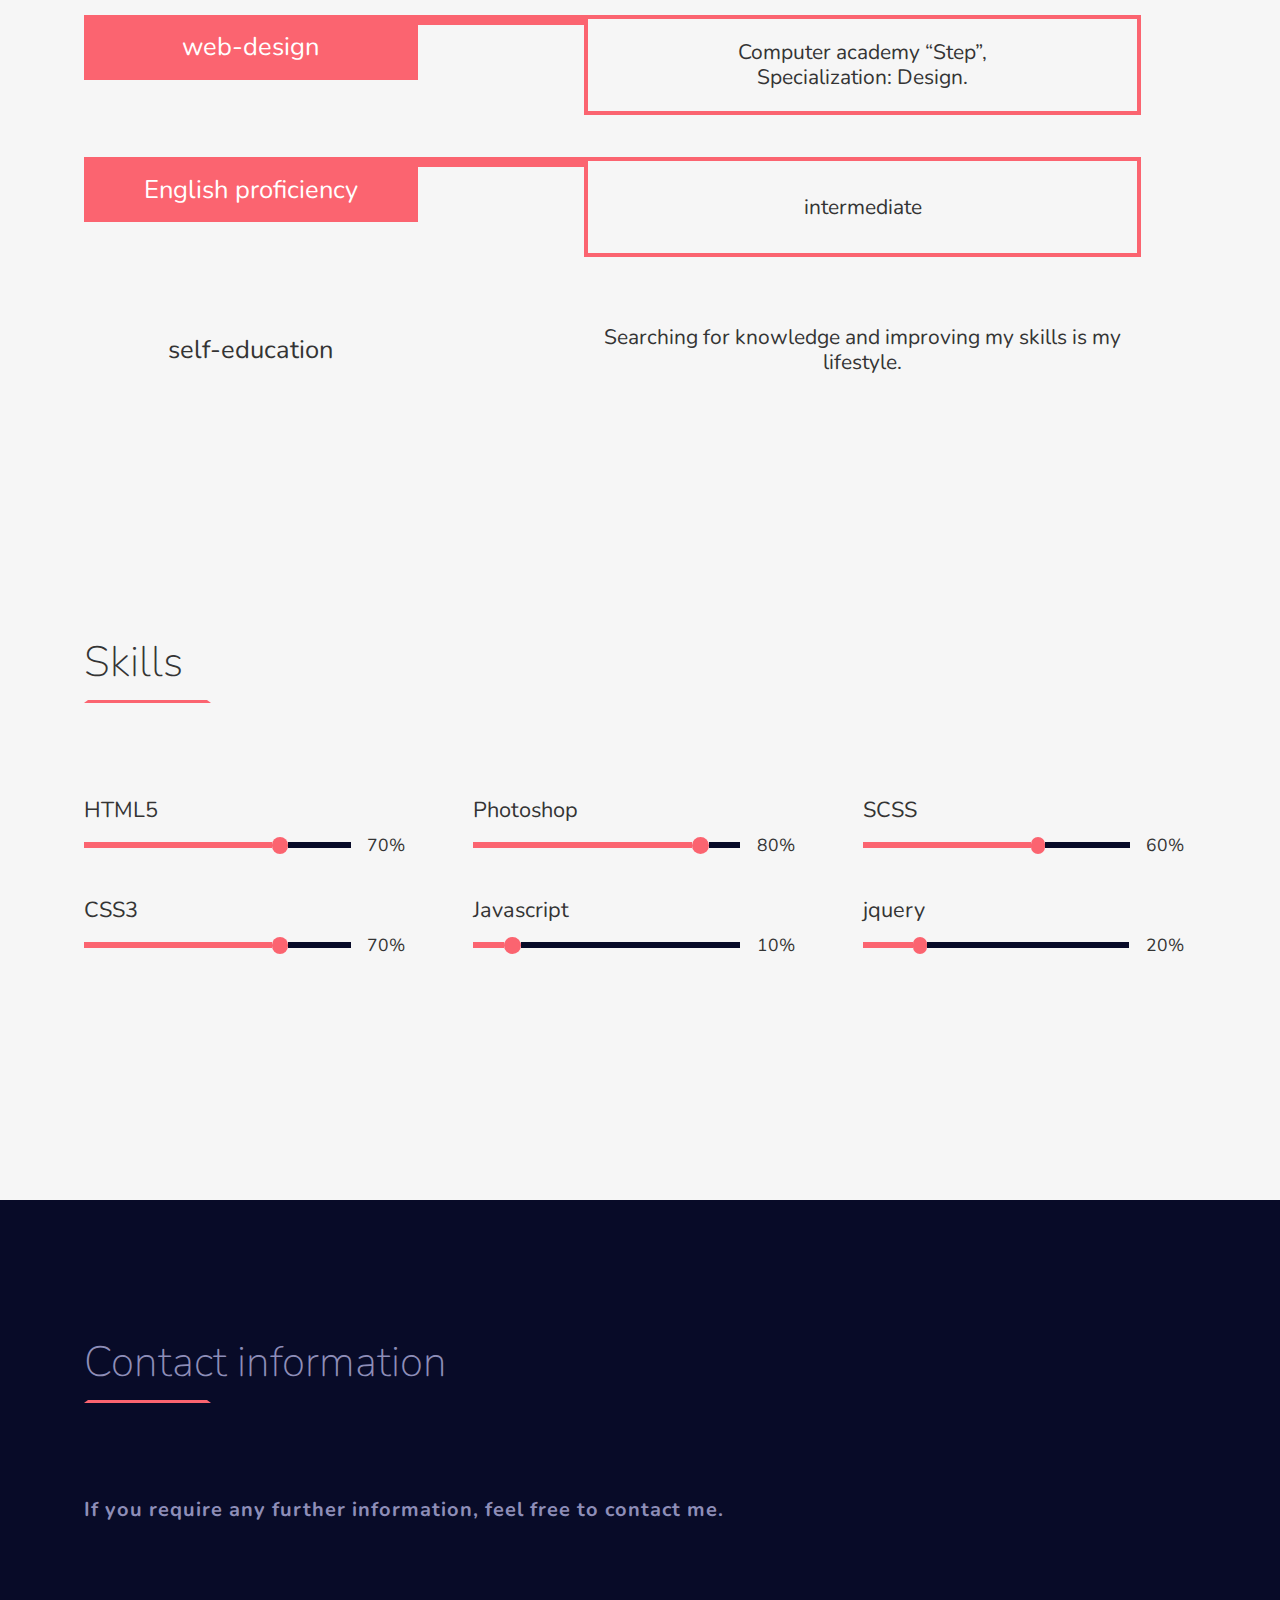
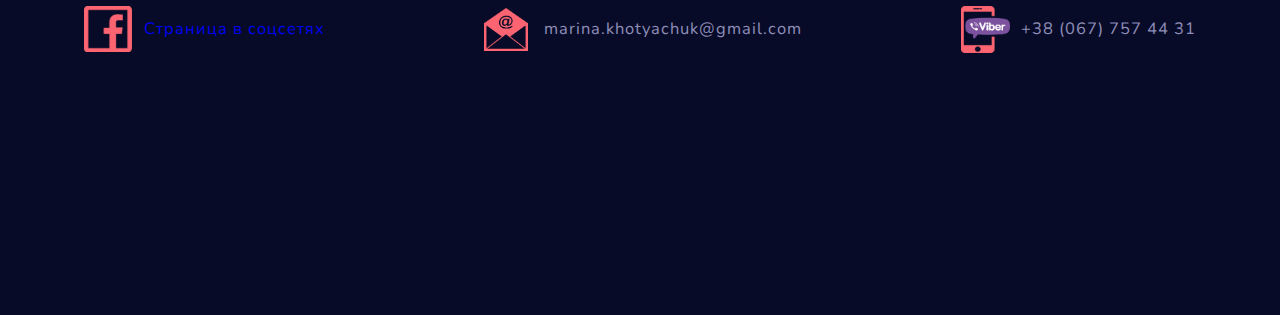
==== commit b2fdc067: "Update index.html" ====
--- a/index.html
+++ b/index.html
@@ -20,7 +20,7 @@
             
             <div id="menu">
                 <a href="#" title="Обо мне" onclick="slowScroll('#main')">Summary</a>
-                <a href="#" title="Образование" onclick="slowScroll('#edu')">Aducation</a>
+                <a href="#" title="Образование" onclick="slowScroll('#edu')">Education</a>
                 <a href="#" title="Навыки" onclick="slowScroll('#skills')">Skills</a>
                 <a href="#" title="Контакты" onclick="slowScroll('#contacts')">Contacts</a>
             </div>
@@ -65,32 +65,7 @@
             <div class="story_block">
                 <div class="block_title">Продолжение (Long read)</div>
                 <div class="block_text">
-                    <p>А дальше были 7 лет декрета, которые принесли мне двоих прекрасных детей, счастливую 
-                        семью о которой я мечтала… <br>Да, 7 лет это очень много для ITсферы и я понимаю, что
-                         прогресс ушел вперед, верстка усложнилась, технологии изменились и, возможно, мне
-                          не всегда удавалось держать руку на пульсе всех нововведений. Но! Я сегодня ничуть 
-                          не хуже чем раньше, даже лучше. Я такая же способная, умная и целеустремленная и, 
-                          вдобавок, теперь стрессоустойчивая и отзывчивая к людям.
-                    </p>
-                    <p>
-                        В этом году, неожиданно для себя, мне пришлось познакомиться с новым направлением &mdash; звукозаписью.
-                        Мой муж &mdash; музыкант захотел домашнюю мини звукозаписывающую студию и по его просьбе я 
-                        сама установила секвенсор Ableton Live, разобралась в интерфейсе, подключила внешнюю звуковую карту, 
-                        плюс множество разных плагинов, объяснила как все это работает. В результате клиент счастлив, а я 
-                        молодец!<br>
-                        Так же в этом году, еще более неожиданно, я имела возможность преподавать основы 
-                        информатики в 10 классе частной школы. Не знаю как это мне пригодится в дальнейшем, 
-                        но я отлично справилась и убедилась, что очень люблю свою работу и готова бесстрашно 
-                        браться за новые возможности саморазвития.
-                    </p>
-                    <p>
-                        Я легко осваиваю новые технологии, не боюсь тяжелой работы, быстро 
-                        справляюсь с поставленными задачами, обожаю учиться и находить нестандартные решения. 
-                        Считаю себя интеллигентной, воспитанной, 
-                        пунктуальной. Я серьезно отношусь к выполнению своих обязанностей, коммуникабельная,
-                         крепкий сангвиник, люблю людей и хочу быть полезной обществу. Воспринимаю мир вокруг 
-                         себя как необъятное пространство возможностей.
-                    </p>
+                    
                 </div>
             </div>
            -->
@@ -100,7 +75,7 @@
         <!--блок Образование-->
         <div id="edu">
             <div class="lable">
-                <h2>Aducation</h2><div></div>
+                <h2>Education</h2><div></div>
             </div>
             <div id="big_lable">
                 
@@ -256,4 +231,4 @@
         </script>
        
     </body>
-</html>+</html>
--- a/css/main.css
+++ b/css/main.css
@@ -807,4 +807,5 @@
   #container #contacts #contacts_wrap div img {
     margin-right: 30%;
   }
-}+
+}
